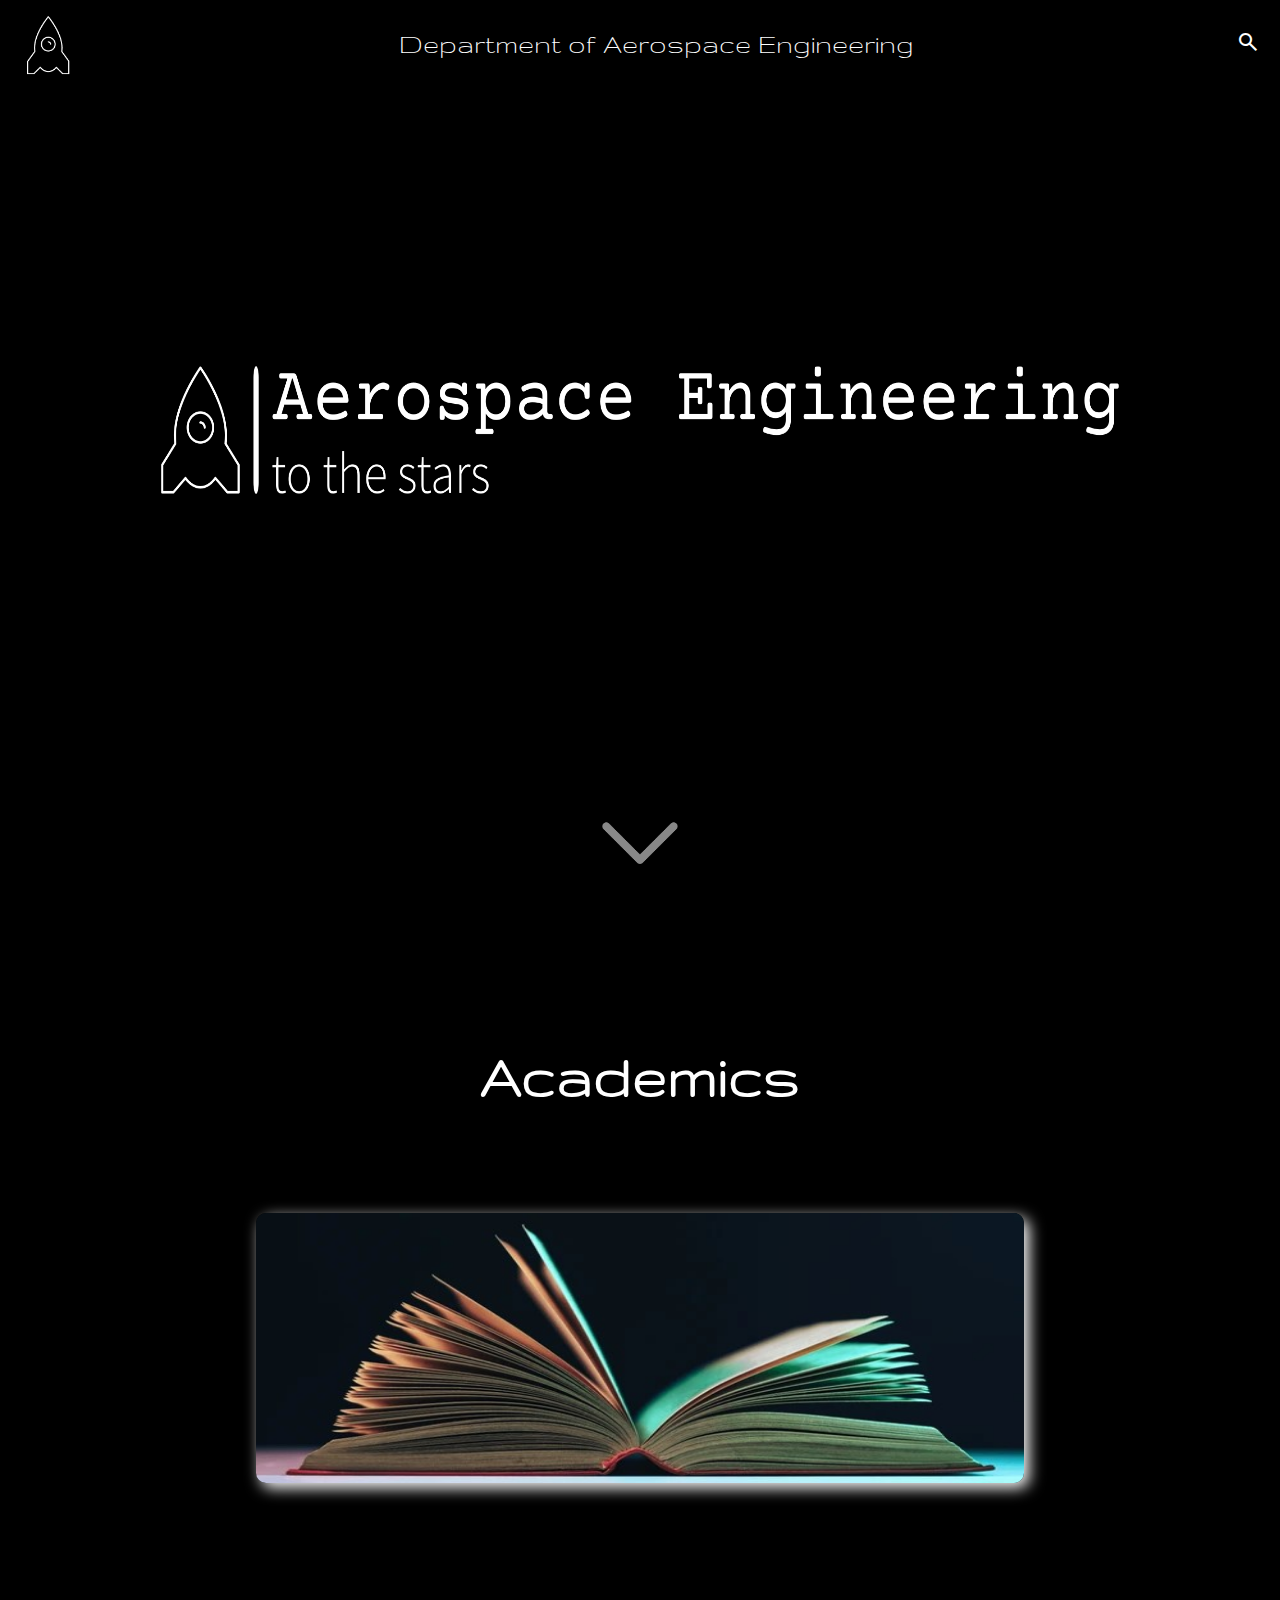
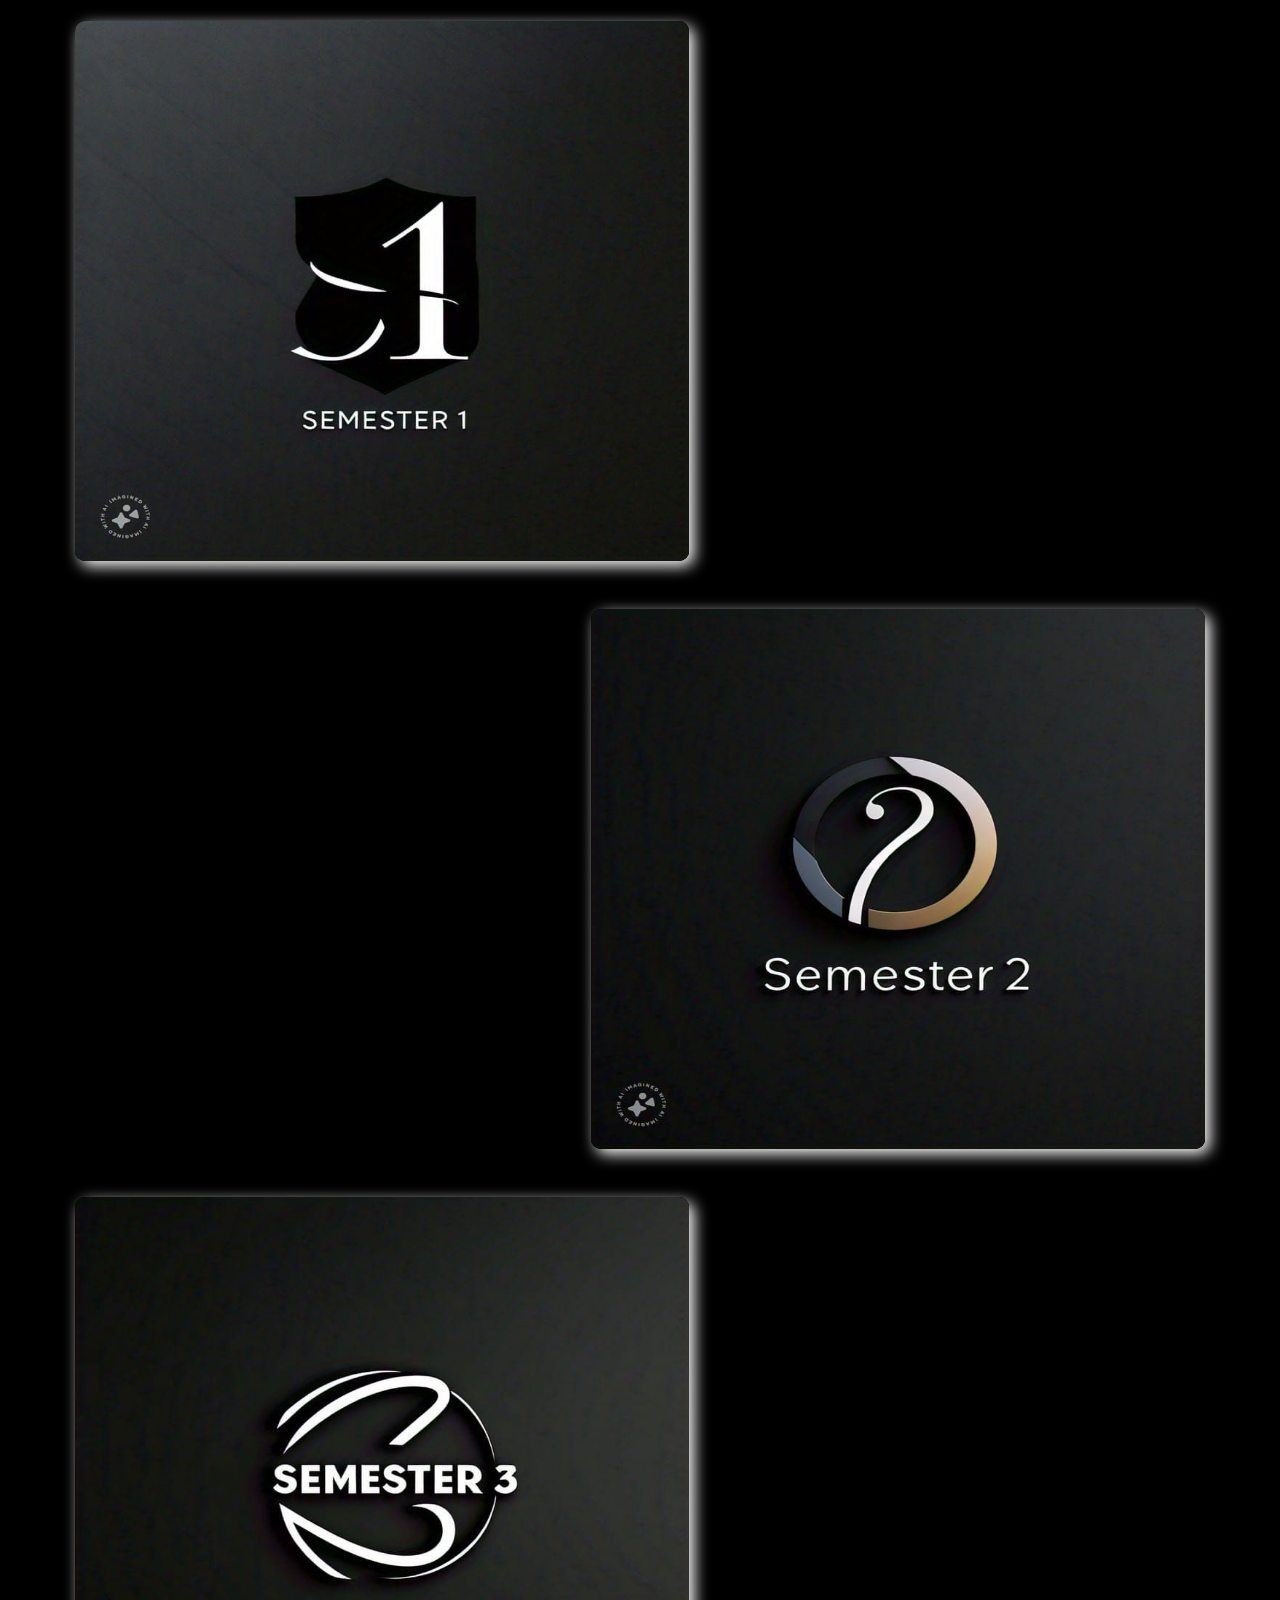
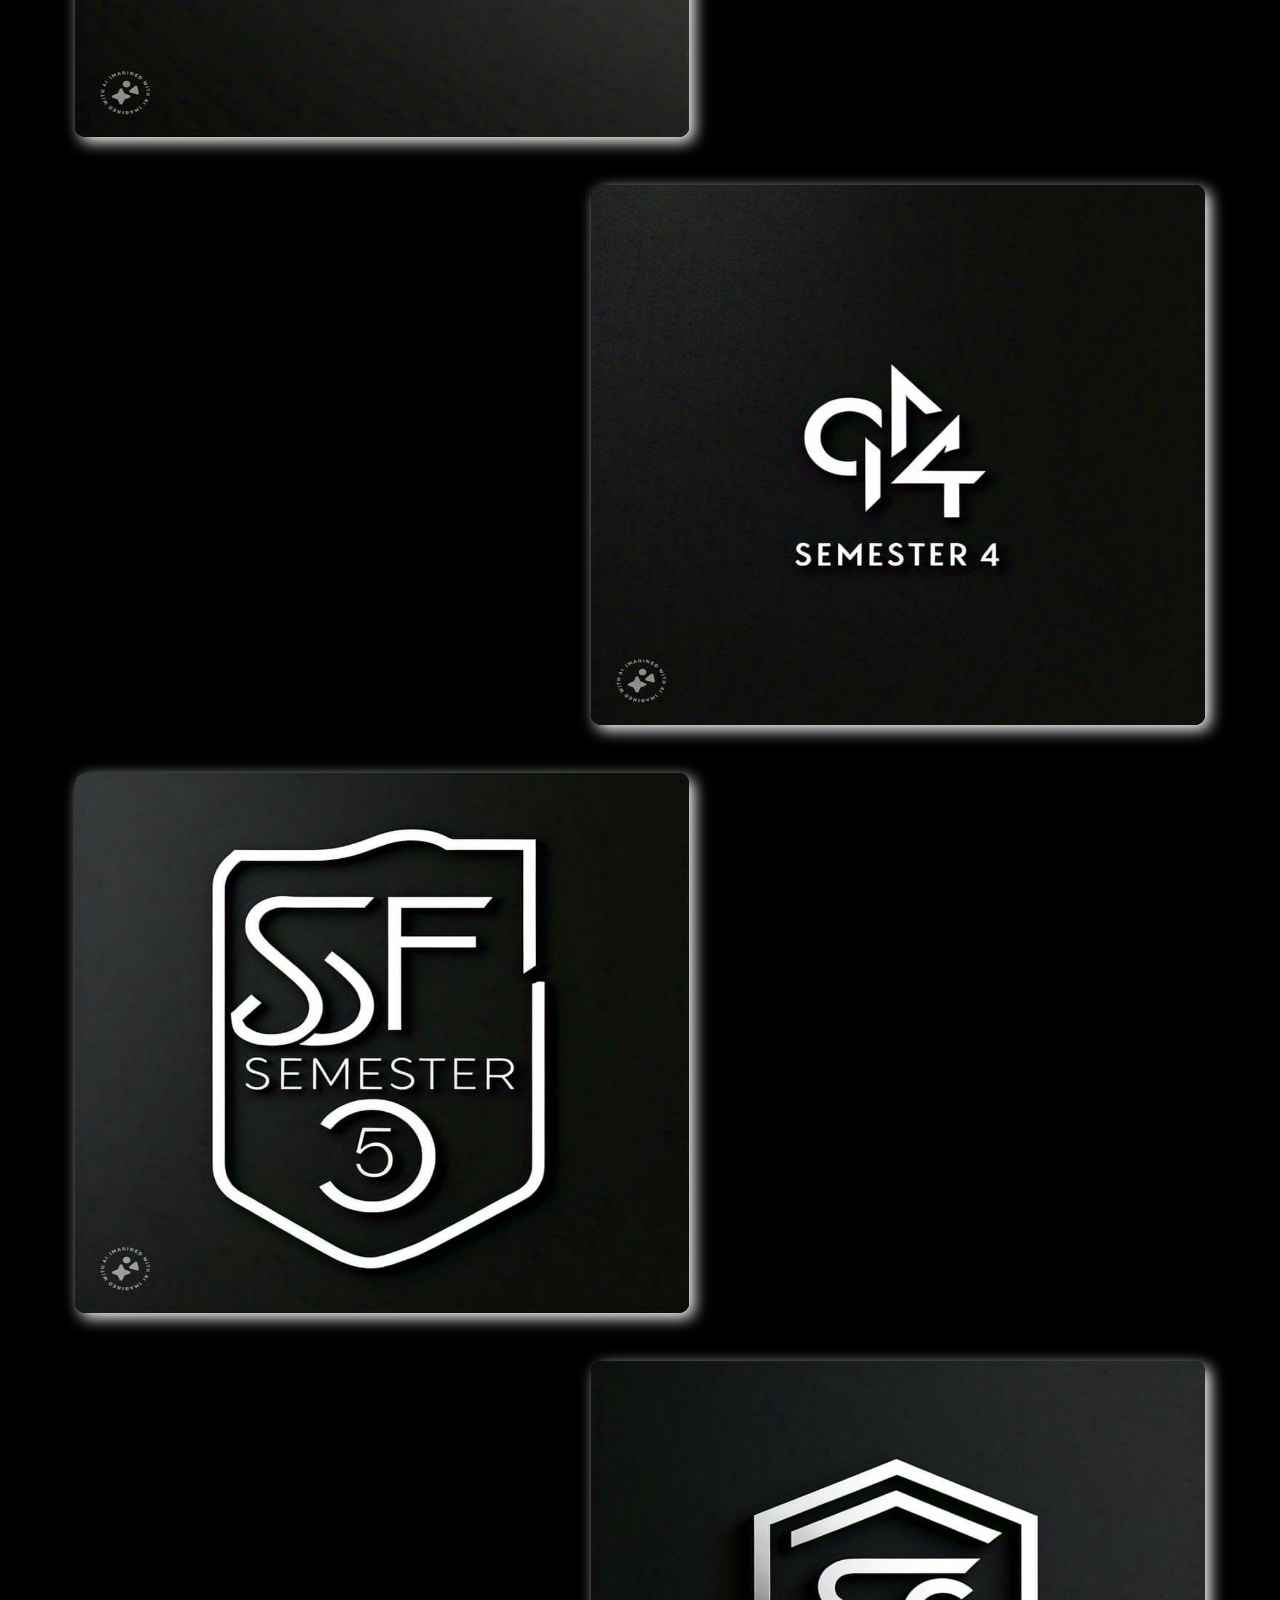
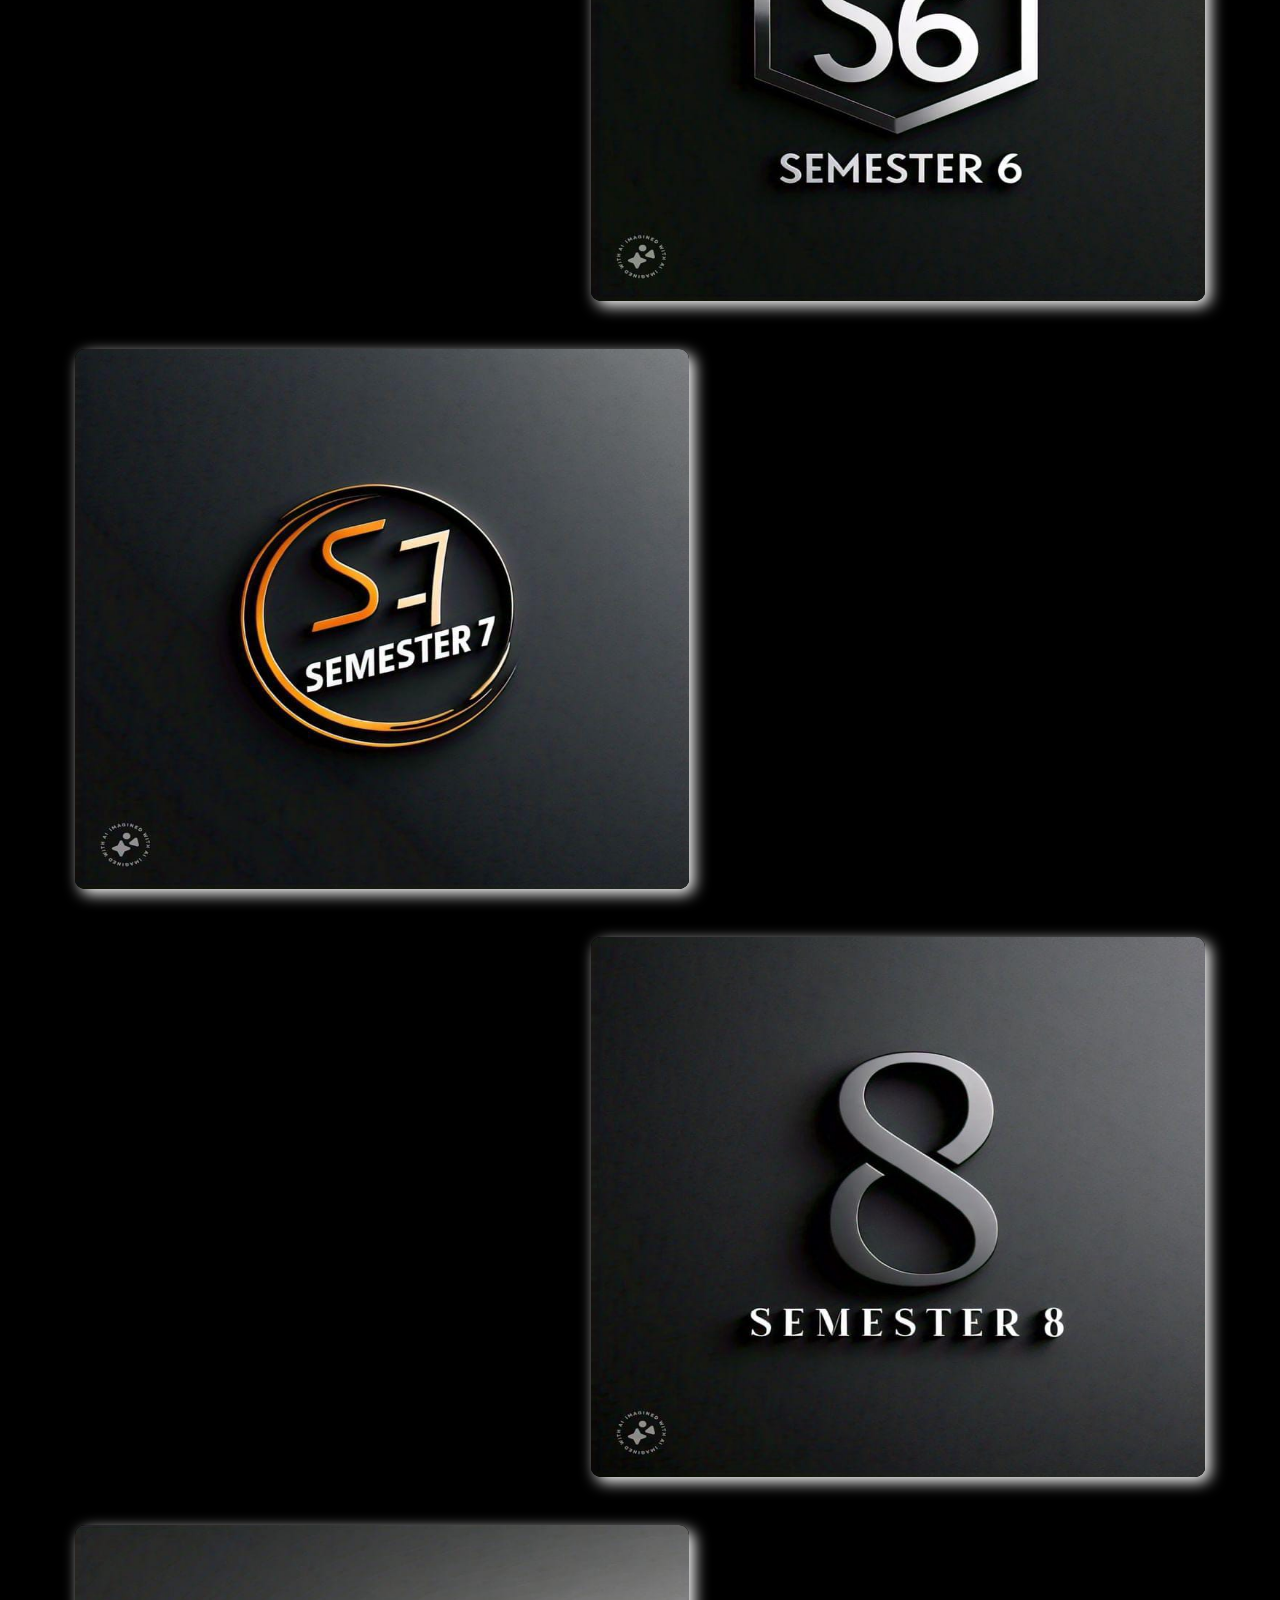
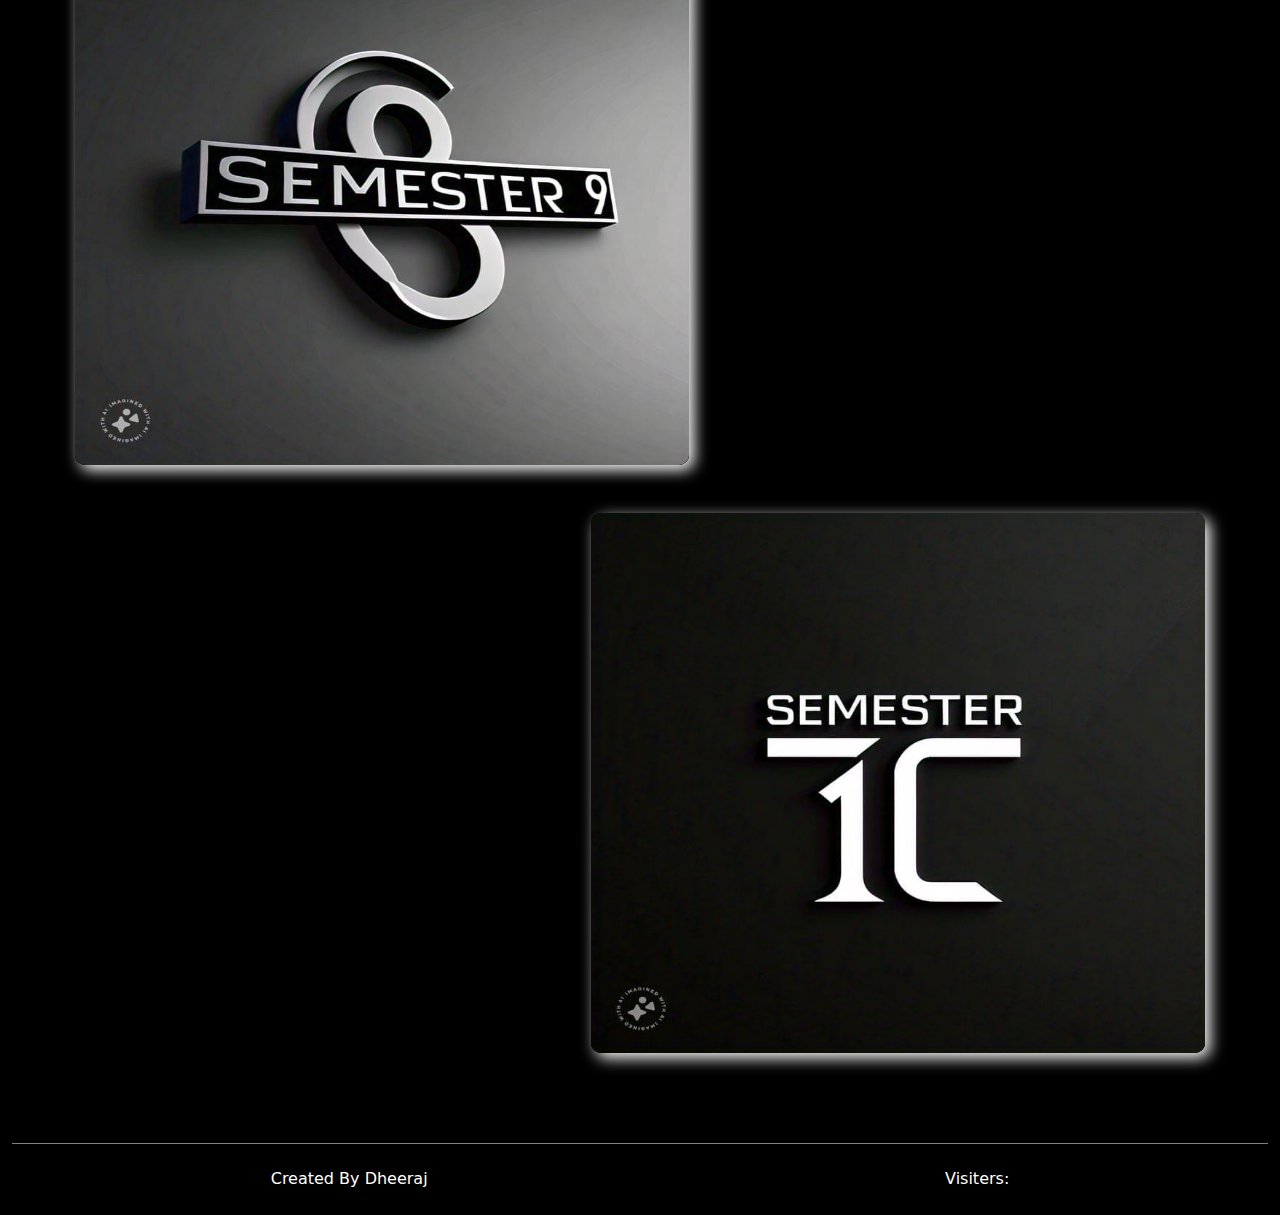
==== index.html @ 3f04e4a9 "first commit" ====
<!DOCTYPE html>
<html lang="en">

<head>
  <meta charset="UTF-8">
  <meta name="viewport" content="width=device-width, initial-scale=1.0">
  <link rel="stylesheet" href="style.css">
  <link href="https://cdn.jsdelivr.net/npm/bootstrap@5.3.3/dist/css/bootstrap.min.css" rel="stylesheet"
    integrity="sha384-QWTKZyjpPEjISv5WaRU9OFeRpok6YctnYmDr5pNlyT2bRjXh0JMhjY6hW+ALEwIH" crossorigin="anonymous">
  <link rel="stylesheet"
    href="https://fonts.googleapis.com/css2?family=Material+Symbols+Outlined:opsz,wght,FILL,GRAD@20..48,100..700,0..1,-50..200" />
  <style>
    .material-symbols-outlined {
      font-variation-settings:
        'FILL' 0,
        'wght' 400,
        'GRAD' 0,
        'opsz' 24
    }
  </style>

  <link rel="preconnect" href="https://fonts.googleapis.com">
  <link rel="preconnect" href="https://fonts.gstatic.com" crossorigin>
  <link
    href="https://fonts.googleapis.com/css2?family=Gruppo&family=Jaro:opsz@6..72&family=Jersey+10+Charted&family=Orbitron:wght@400..900&display=swap"
    rel="stylesheet">

  <link rel="shortcut icon" href="aerospace-engineering-favicon-white.png" type="image/x-icon">
  <title>Aeroweb 27</title>
</head>

<body>

  <div class="container-fluid">
    <div class="row navbox">
      <nav class="col-12 position-fixed" style="z-index: 10;">
        <a href="#"><img src="aerospace-engineering-favicon-white.png" alt="logo"></a>
        <div class="title">Department of Aerospace Engineering</div>
        <input type="text" id="inputbox" class="inputbox" name="inputbox" placeholder="Search is not available yet...">
        <!-- What are you looking for... -->
        <a href="#" id="search" class="search p-2">
          <div class="material-symbols-outlined">search</div>
        </a>
      </nav>
    </div>
    <div class="row">
      <div class="col-12 mt-5 pt-5 imagebox">
        <img src="aerospace-engineering-high-resolution-logo-white-transparent.png" alt="logo">
      </div>
      <div class="col-12 text-center">
        <a href="#skipScroll"><img src="down-arrow-56.png" class="expand_more" alt="down"></a>
      </div>
      <!-- <div class="col material-symbols-outlined text-center expand_more">expand_more</div> -->
    </div>
    <div id="skipScroll">
      <h1 class="heading1">Academics</h1>
    </div>


    <div class="row row-cols-1 row-gap-5 semesters" id="semesters">
      <div class="col books">
        <a href="https://iitkgpacin-my.sharepoint.com/:f:/g/personal/prajapatidheeraj_kgpian_iitkgp_ac_in/Ek7_8xmZysdLlBg2Tay1-hcB5M9fZBPL01jMfdV-dQqFEg?e=vAxcPS"
          target="_blank">
          <div class="bookCard genCard">
            <img src="book_image.jpg" alt="Semester 1" style="height: 100%; width: 100%;">
          </div>
        </a>
      </div>
    </div>

    <div class="footer">
      <div class="px-2">Created By Dheeraj</div>
      <div class="px-2" id="visiters">Visiters: </div>
    </div>

  </div>


  <script src="script.js"></script>
  <script src="https://cdn.jsdelivr.net/npm/bootstrap@5.3.3/dist/js/bootstrap.bundle.min.js"
    integrity="sha384-YvpcrYf0tY3lHB60NNkmXc5s9fDVZLESaAA55NDzOxhy9GkcIdslK1eN7N6jIeHz"
    crossorigin="anonymous"></script>
</body>

</html>
---- style.css ----
*{
    color: white;
    background-color: black;
}
::-webkit-scrollbar{
    width: 7px;
}
::-webkit-scrollbar-thumb{
    background: grey;
    border-radius: 5px;
}
::-webkit-scrollbar-thumb:hover{
    background: rgb(189, 188, 188);
}

nav{
    height:10vh;
    display: flex;
    align-items: center;
    padding-left: 1rem;
    padding-right: 1rem;
    /* border-bottom: solid 1px grey; */
}
nav img{
    height: 8vh;
    width:8vh;
}
.title{
    margin: auto;
    font-size: 1.8rem;
    font-family: "Gruppo", sans-serif;
}
.inputbox{
    width: 25vw;
    border-radius: 8px;
    background-color: whitesmoke;
    color:grey;
    z-index: 1;
    position: absolute;
    left: 70vw;
    display: none;
    transition: all 1s ease-in-out 1s;
}
#search{
    padding-left: 1vw;
}
.imagebox{
    width:100vw;
    height:80vh;
    display: flex;
    justify-content: center;
}
.imagebox>img{
    width: 75vw;
    height: 10vw;
    /* height: 20vh; */
    margin-top: 30vh;
}
.expand_more{
    height:15vh;
}
#skipScroll{
    padding-top: 15vh;
    padding-bottom: 10vh;
    text-align: center;
}

.bookCard{
    width: 60vw;
    height: 30vh;
    border-radius: 10px;
    box-shadow: 5px 5px 15px;
    display: flex;
    justify-content: center;
    align-items: center;

}
.books{
    display: flex;
    justify-content: center;
    margin-bottom: 10vh;
}


.semesters{
    padding-left: 5%;
    padding-right: 5%;
}
.col{
    display: flex;

}
.oddSem{
    justify-content: start;
}.evenSem {
    justify-content: end;
}
.semCard{
    width: 48vw;
    height: 60vh;
    /* border: solid 3px grey; */
    border-radius: 10px;
    box-shadow: 5px 5px 15px;
    display: flex;
    justify-content: center;
    align-items: center;
    
}

.col a{
    text-decoration: none;
    color: white;
}
.genCard img{
    border-radius: 10px;
}
.genCard:hover > img{
    transition: .1s ease;
    opacity: 0.7;
}
.genCard:hover{
    background-color: rgba(225, 224, 224, 0.979);
    /* background-image: url("add_box_24dp_FILL0_wght600_GRAD0_opsz24.png"); */
    
}

.heading1{
    font-size: 4rem;

    font-family: "Gruppo", sans-serif;
    font-optical-sizing: auto;
    font-weight: 600;
    font-style: normal;
}

.footer{
    width: 100%;
    height: 8vh;
    margin-top: 10vh;
    display: flex;
    justify-content: space-around;
    align-items: center;
    border-top: solid gray 1px;

    /* box-shadow: inset 5px 5px 15px; */
}
.footer>div:hover{
    background-color: whitesmoke;
    color: black;
    border-radius: 20px;
}


@media only screen and (max-width: 375px){
    
    .title{
        font-size: 1rem;
        padding-left: 3vw;;
        padding-right: 3vw;
    }

    #skipScroll{
        padding-bottom: 6vh;
    }
    .bookCard{
        width: 70vw;
        height: 15vh;
    }
    .books{
        margin-bottom: 2vh;
    }

    .semCard{
        height: 30vh;
    }
    .heading1{
        font-size: 2rem;
    }
    .expand_more{
        height: 8vh;
    }
}
@media only screen and (min-width: 375px) and (max-width: 576px){
    .title{
        font-size: 1.3rem;
        padding-left: 3vw;;
        padding-right: 3vw;
    }

    #skipScroll{
        padding-bottom: 6vh;
    }
    .bookCard{
        width: 70vw;
        height: 20vh;
    }
    .books{
        margin-bottom: 4vh;
    }

    .semCard{
        height: 40vh;
    }
    .heading1{
        font-size: 3rem;
    }
    .expand_more{
        height: 8vh;
    }
}
@media only screen and (min-width: 576px) and (max-width: 768px){
    .semCard{
        height: 50vh;
    }
    .heading1{
        font-size: 3rem;
    }
    .title{
        font-size: 1.5rem;
    }
    
    #skipScroll{
        padding-bottom: 6vh;
    }
    .bookCard{
        width: 65vw;
        height: 25vh;
    }
    .books{
        margin-bottom: 6vh;
    }

}
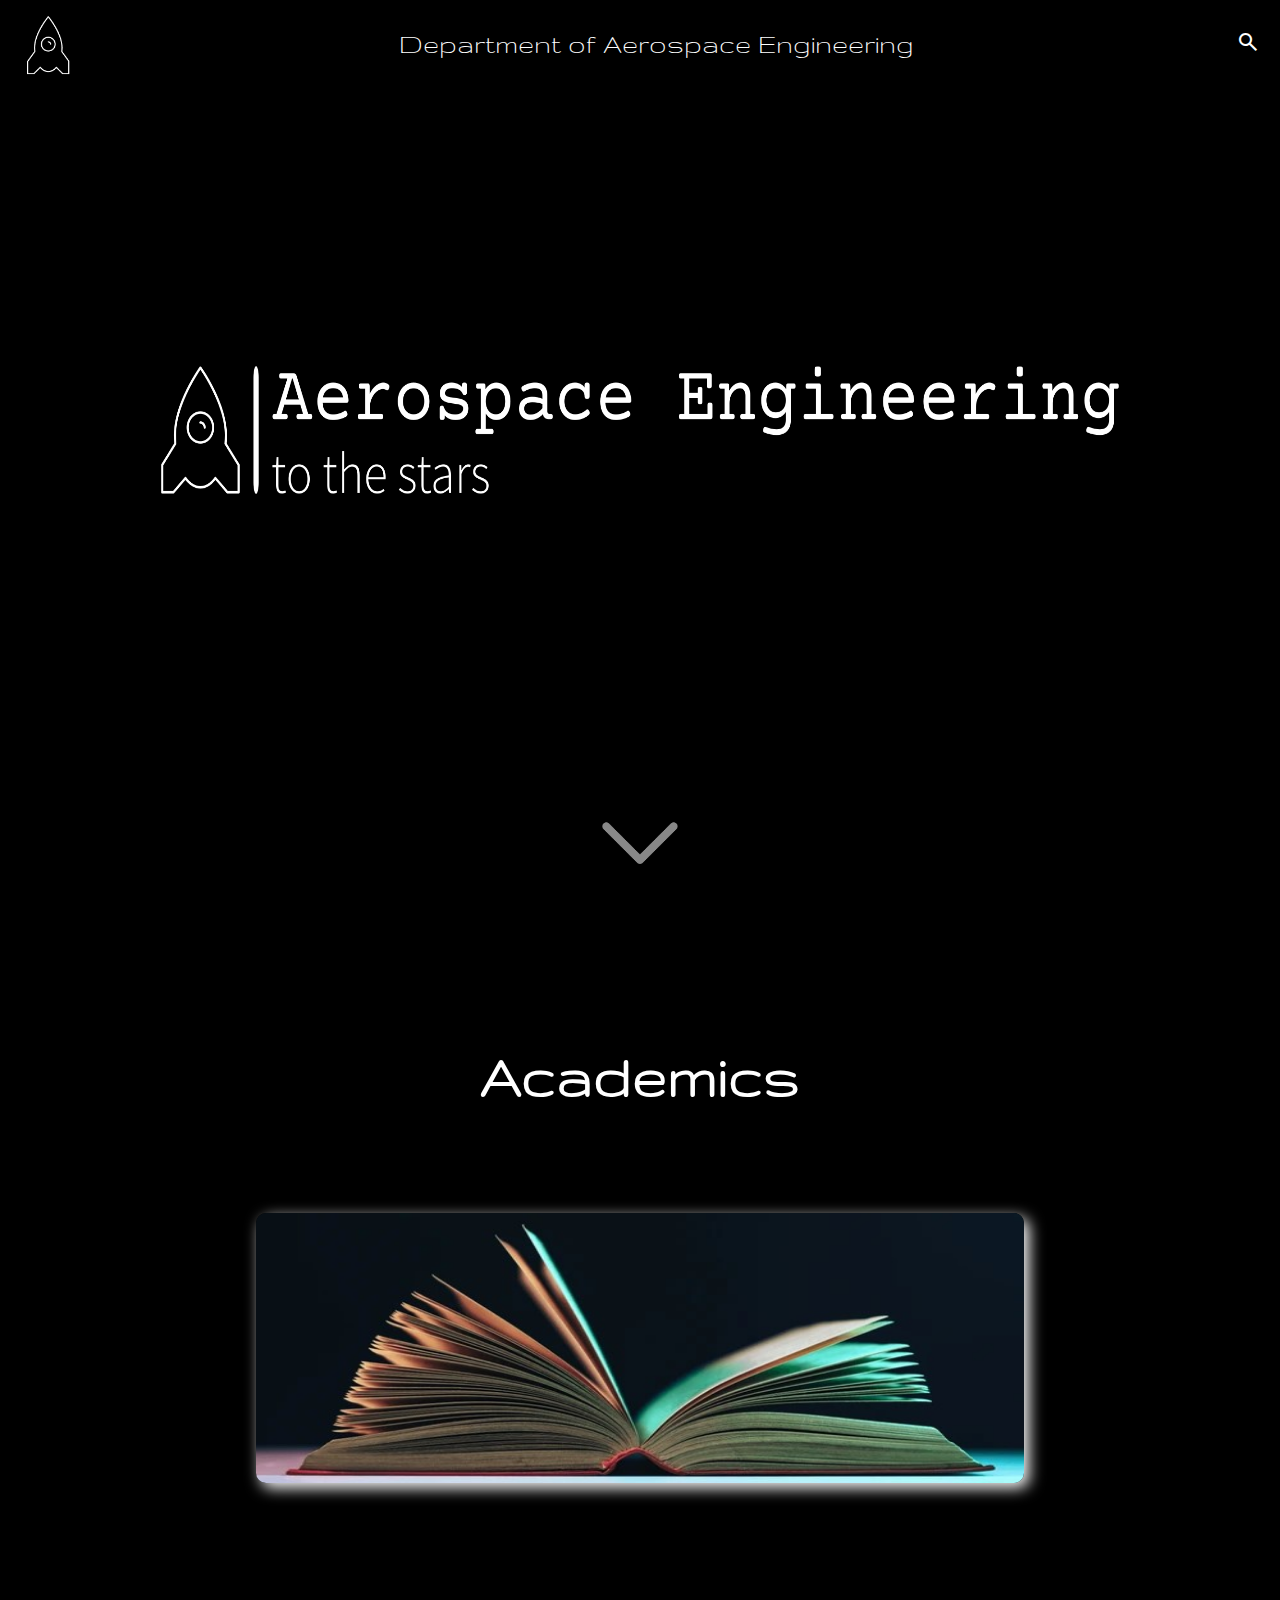
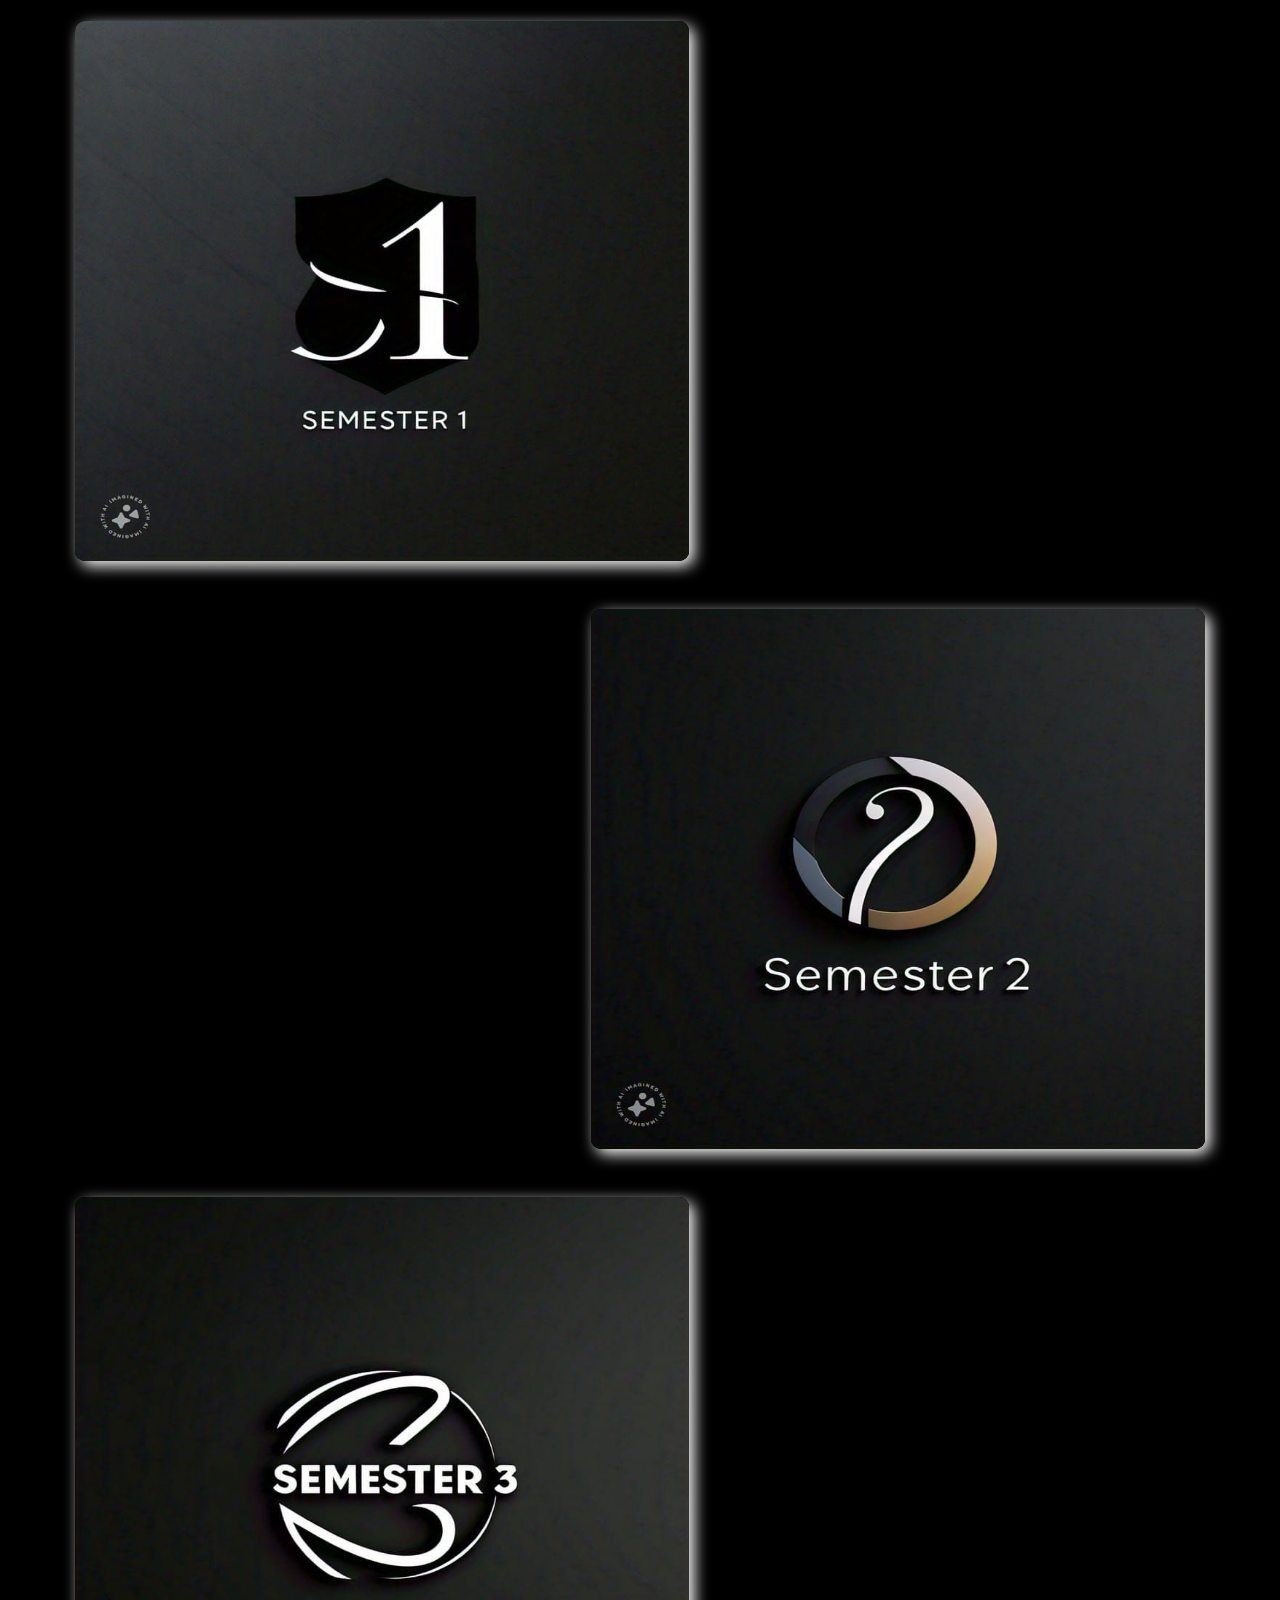
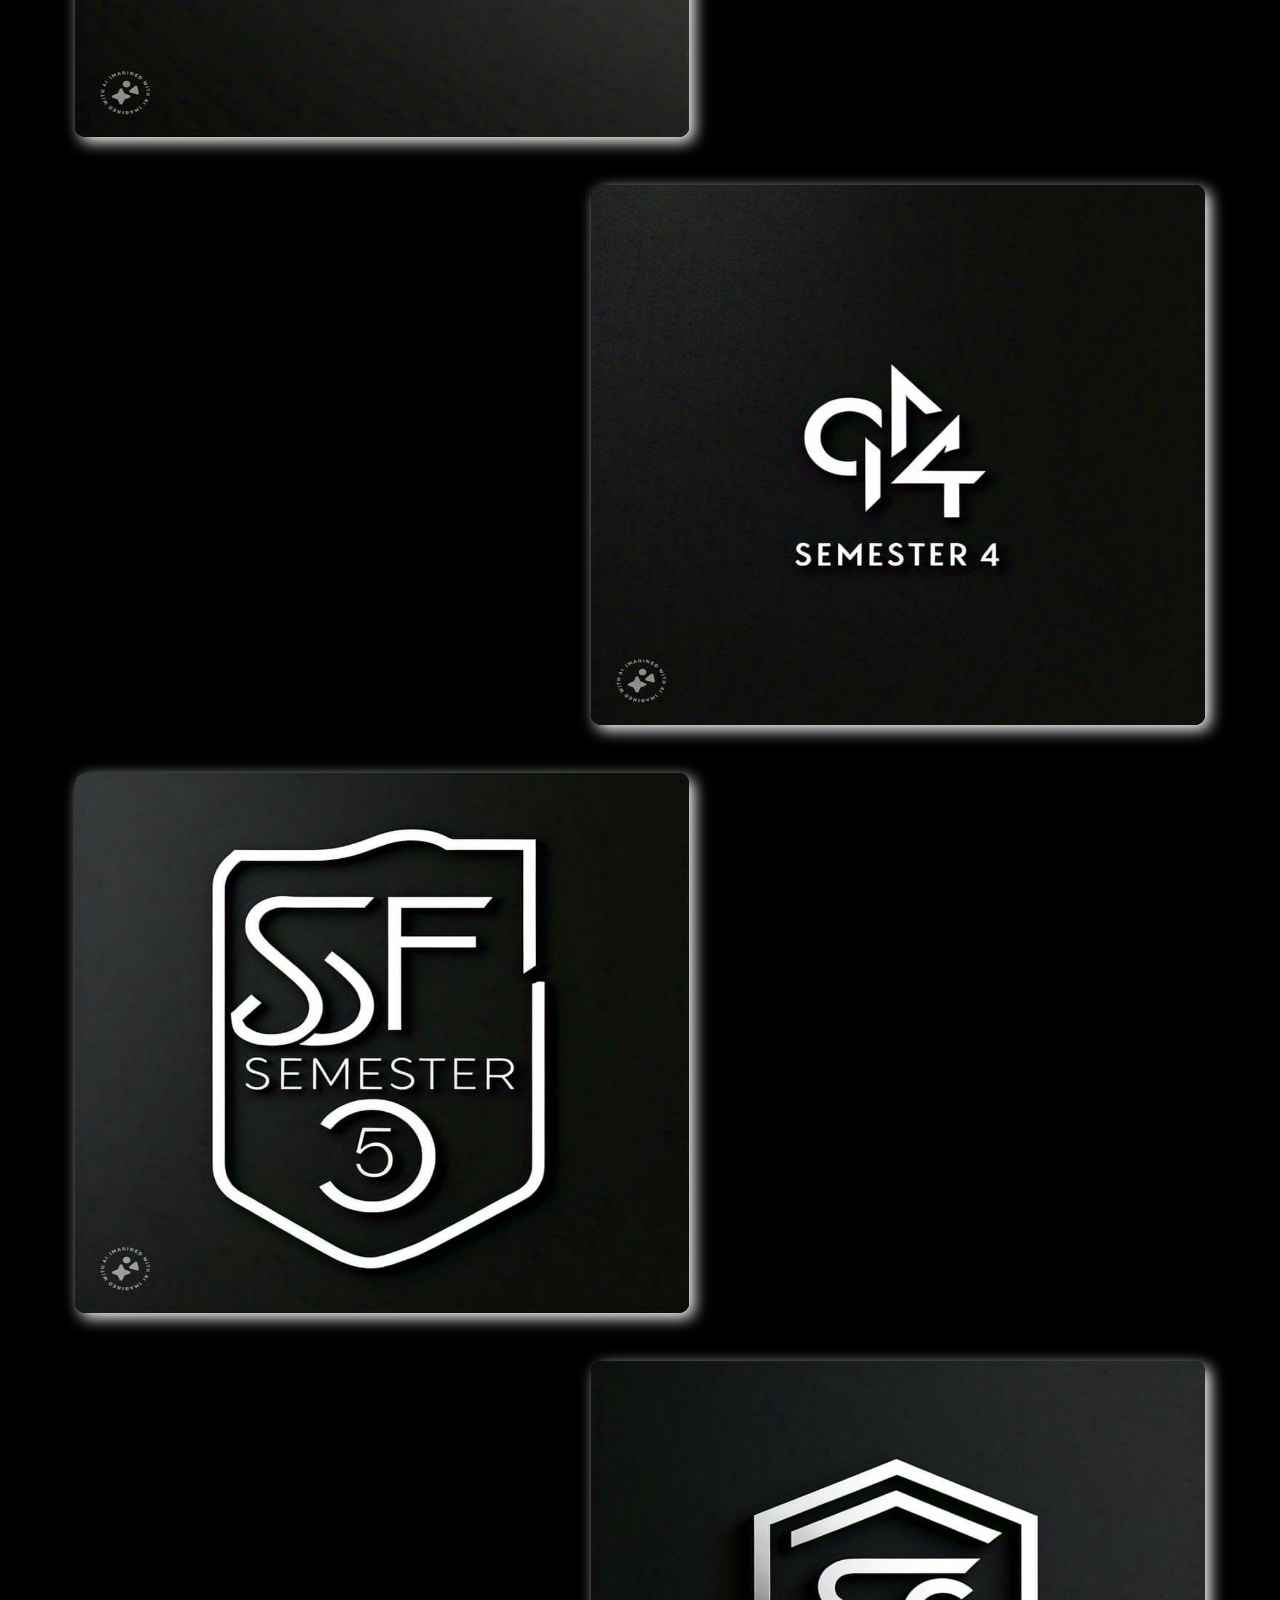
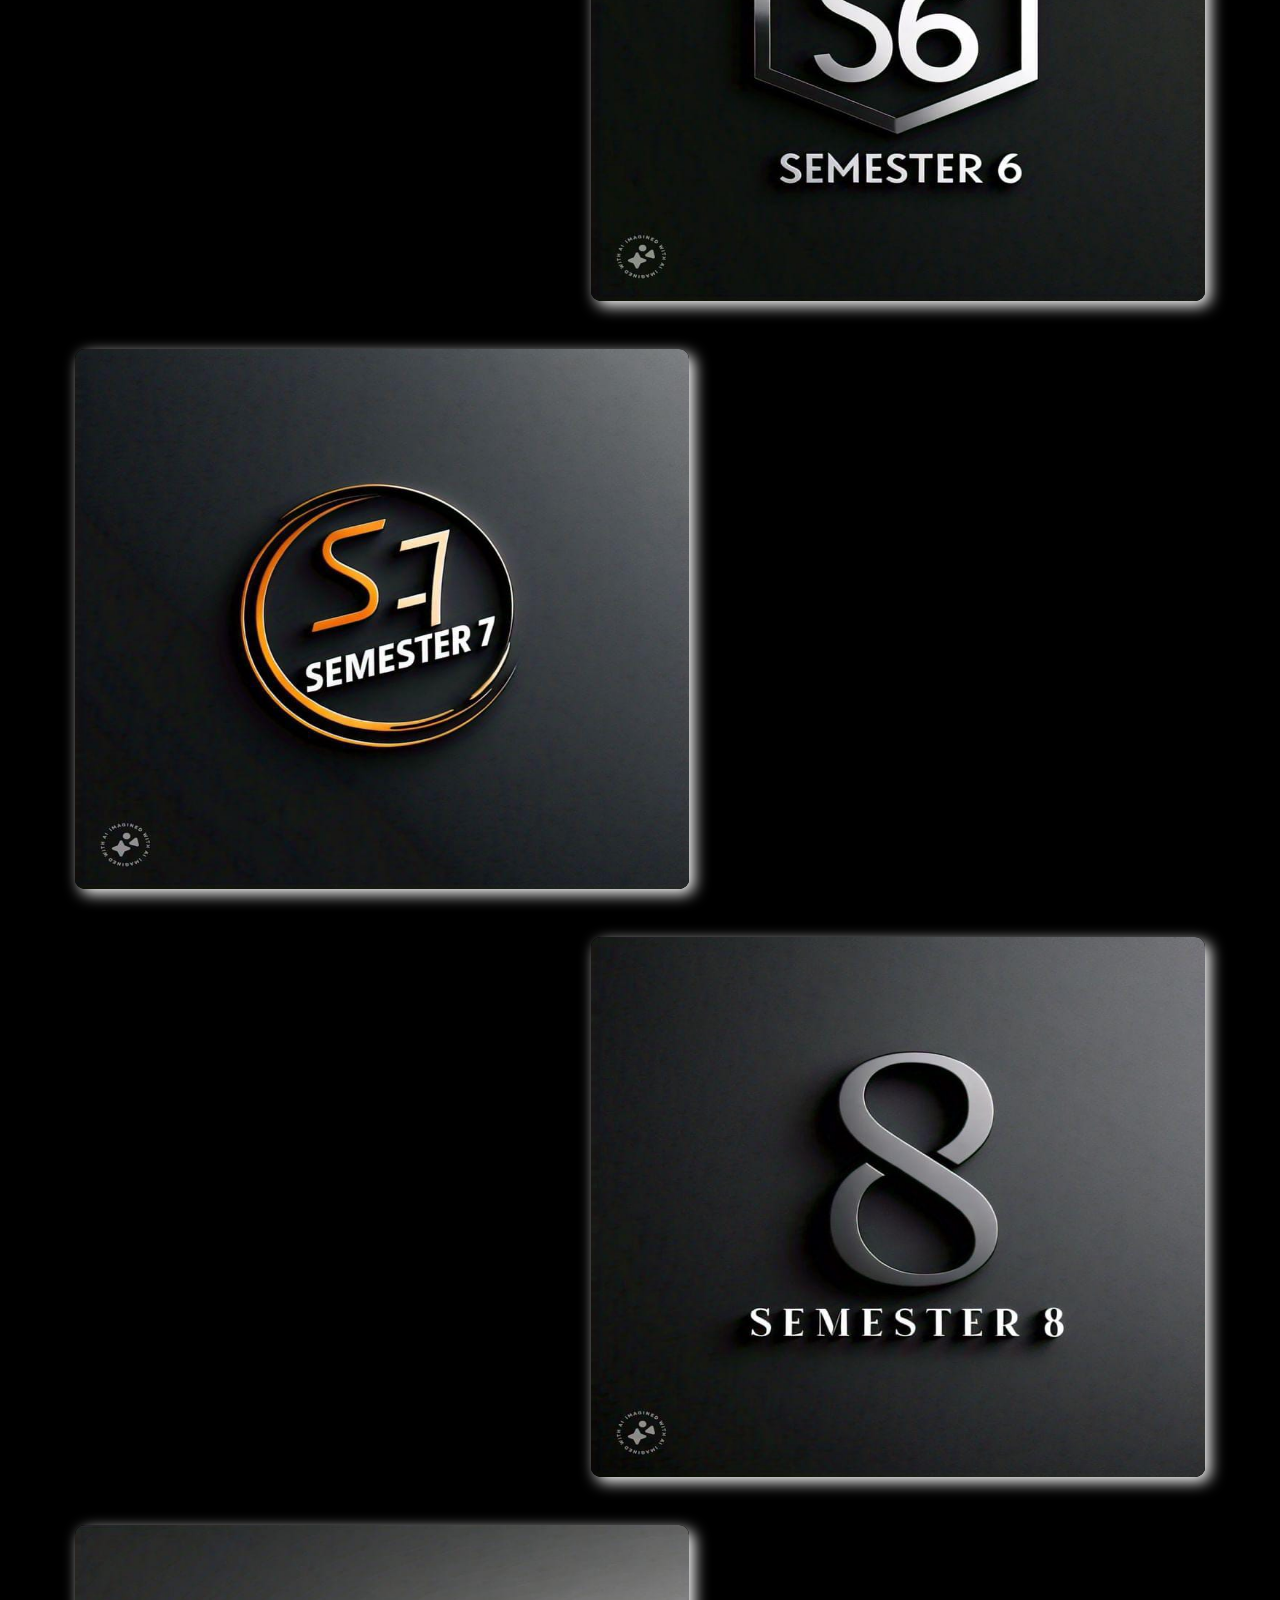
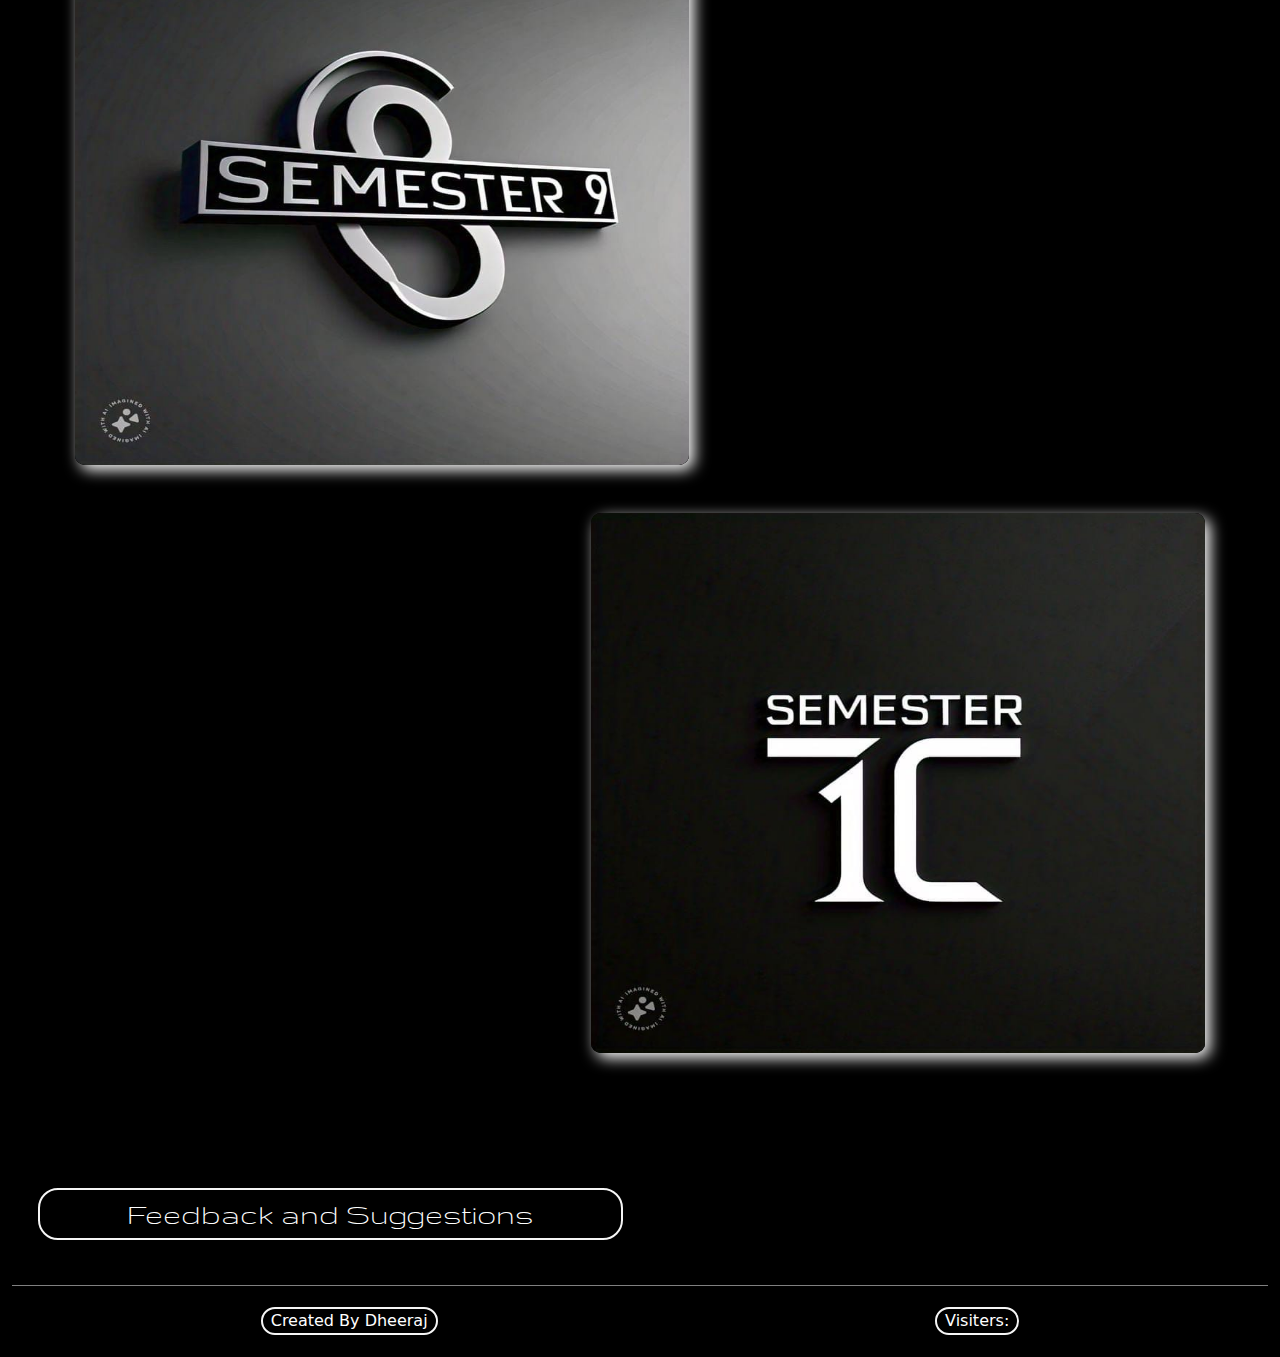
==== commit 39f95c65: "adding the form to the website" ====
--- a/index.html
+++ b/index.html
@@ -59,13 +59,31 @@
 
     <div class="row row-cols-1 row-gap-5 semesters" id="semesters">
       <div class="col books">
-        <a href="https://iitkgpacin-my.sharepoint.com/:f:/g/personal/prajapatidheeraj_kgpian_iitkgp_ac_in/Ek7_8xmZysdLlBg2Tay1-hcB5M9fZBPL01jMfdV-dQqFEg?e=vAxcPS"
+        <a href="https://iitkgpacin-my.sharepoint.com/:f:/g/personal/prajapatidheeraj_kgpian_iitkgp_ac_in/Ek7_8xmZysdLlBg2Tay1-hcBE2pfTO9qDRSwc6D3M1Eb5A?e=9Y6tdM"
           target="_blank">
           <div class="bookCard genCard">
             <img src="book_image.jpg" alt="Semester 1" style="height: 100%; width: 100%;">
           </div>
         </a>
       </div>
+    </div>
+
+    <div class="formdiv">
+      <div class="formname">
+        <div id="feedbtn">Feedback and Suggestions</div>
+      </div>
+      <form id="feedform" class="feedform">
+        <label for="name">Name</label>
+        <input type="text" id="name" name="name" placeholder="Enter your name" class="input" required><br>
+        <label for="email">Email</label>
+        <input type="email" id="email" name="email" placeholder="Enter your Email" class="input" required><br>
+        <label for="feedback">Feedback/Suggestion</label>
+        <textarea name="feed" id="feedback" placeholder="Enter the feedback/Suggestion..." class="input textarea" required></textarea><br>
+
+        <!-- <input type="submit" value="Submit" id="submitbtn"> -->
+        <span id="submsnmsg" style="background-color: whitesmoke;color: black;font-size: 1.2rem;font-weight: 600;visibility: hidden;"></span><br>
+        <span id="submitbtn" style="text-align: center;">Submit</span>
+      </form>
     </div>
 
     <div class="footer">
--- a/style.css
+++ b/style.css
@@ -136,7 +136,7 @@
 .footer{
     width: 100%;
     height: 8vh;
-    margin-top: 10vh;
+    margin-top: 5vh;
     display: flex;
     justify-content: space-around;
     align-items: center;
@@ -144,10 +144,101 @@
 
     /* box-shadow: inset 5px 5px 15px; */
 }
+
+.footer > div{
+    border: 2px solid whitesmoke;
+    border-radius: 20px;
+}
+
 .footer>div:hover{
     background-color: whitesmoke;
     color: black;
     border-radius: 20px;
+}
+
+.formdiv{
+    background-color: whitesmoke;
+    font-family: "Gruppo", sans-serif;
+    /* padding-top: 10vh;
+    padding-bottom: 10vh; */
+    margin-top: 15vh;
+}
+
+.formname{
+    display: flex;
+    /* color: whitesmoke; */
+    font-size: 2rem;
+    /* font-weight: 600; */
+    padding-left: 2vw;
+    padding-right: 2vw;
+}
+
+.formname > div{
+    width: 65vh;
+    text-align: center;
+    border: 2px solid whitesmoke;
+    border-radius: 20px;
+    /* padding: 1.2vh; */
+    /* font-weight: 600; */
+    /* border-bottom-left-radius: 0px;
+    border-bottom-right-radius: 0px; */
+
+}
+
+.formname > div:hover{
+    color: black;
+    background-color: whitesmoke;
+    font-weight: 600;
+    cursor: pointer;
+}
+
+
+.feedform{
+    display: none;
+    flex-direction: column;
+    width: 50vw;
+    margin-left: auto;
+    margin-right: auto;
+    background-color: whitesmoke;
+    padding-top: 10vh;
+    padding-bottom: 8vh;
+}
+.feedform > label{
+    background-color: whitesmoke;
+    color: black;
+    font-size: 1.4rem;
+    font-weight: 600;
+    
+}
+.input{
+    border-radius: 20px;
+    height: 5vh;
+    background-color: whitesmoke;
+    color: black;
+    font-size: 1.2rem;
+    border: 2px solid black;
+}
+#submitbtn{
+    font-size: 1.4rem;
+    width: 10vw;
+    width: 20vh;
+    margin-left: auto;
+    margin-right: auto;
+    border-radius: 20px;
+    border: 2px solid black;
+    height: 5vh;
+    background-color: whitesmoke;
+    color: black;
+    font-weight: 600;
+}
+#submitbtn:hover{
+    background-color: black;
+    color: whitesmoke;
+    cursor: pointer;
+    /* transition: all 0.5s ease-in-out; */
+}
+.textarea{
+    height: 5rem;
 }
 
 
@@ -178,6 +269,29 @@
     }
     .expand_more{
         height: 8vh;
+    }
+
+
+    .formname > div{
+        font-size: 1.2rem;
+        width: 30vh;
+
+    }
+    .feedform{
+        width: 70vw;
+    }
+    .input{
+        font-size: 1rem;
+    }
+    .feedform > label{
+        font-size: 1.2rem;
+    }
+    #submitbtn{
+        font-size: 1.2rem;
+    }
+
+    .footer > div{
+        font-size: 0.8rem;
     }
 }
 @media only screen and (min-width: 375px) and (max-width: 576px){
@@ -207,6 +321,29 @@
     .expand_more{
         height: 8vh;
     }
+
+
+    .formname > div{
+        font-size: 1.5rem;
+        width: 40vh;
+
+    }
+    .feedform{
+        width: 70vw;
+    }
+    .input{
+        font-size: 1.1rem;
+    }
+    .feedform > label{
+        font-size: 1.3rem;
+    }
+    #submitbtn{
+        font-size: 1.3rem;
+    }
+
+    .footer > div{
+        font-size: 0.9rem;
+    }
 }
 @media only screen and (min-width: 576px) and (max-width: 768px){
     .semCard{
@@ -230,4 +367,22 @@
         margin-bottom: 6vh;
     }
 
+
+    .formname > div{
+        font-size: 1.6rem;
+        width: 60vh;
+
+    }
+    .feedform{
+        width: 70vw;
+    }
+    .input{
+        font-size: 1.2rem;
+    }
+    .feedform > label{
+        font-size: 1.4rem;
+    }
+    #submitbtn{
+        font-size: 1.4rem;
+    }
 }